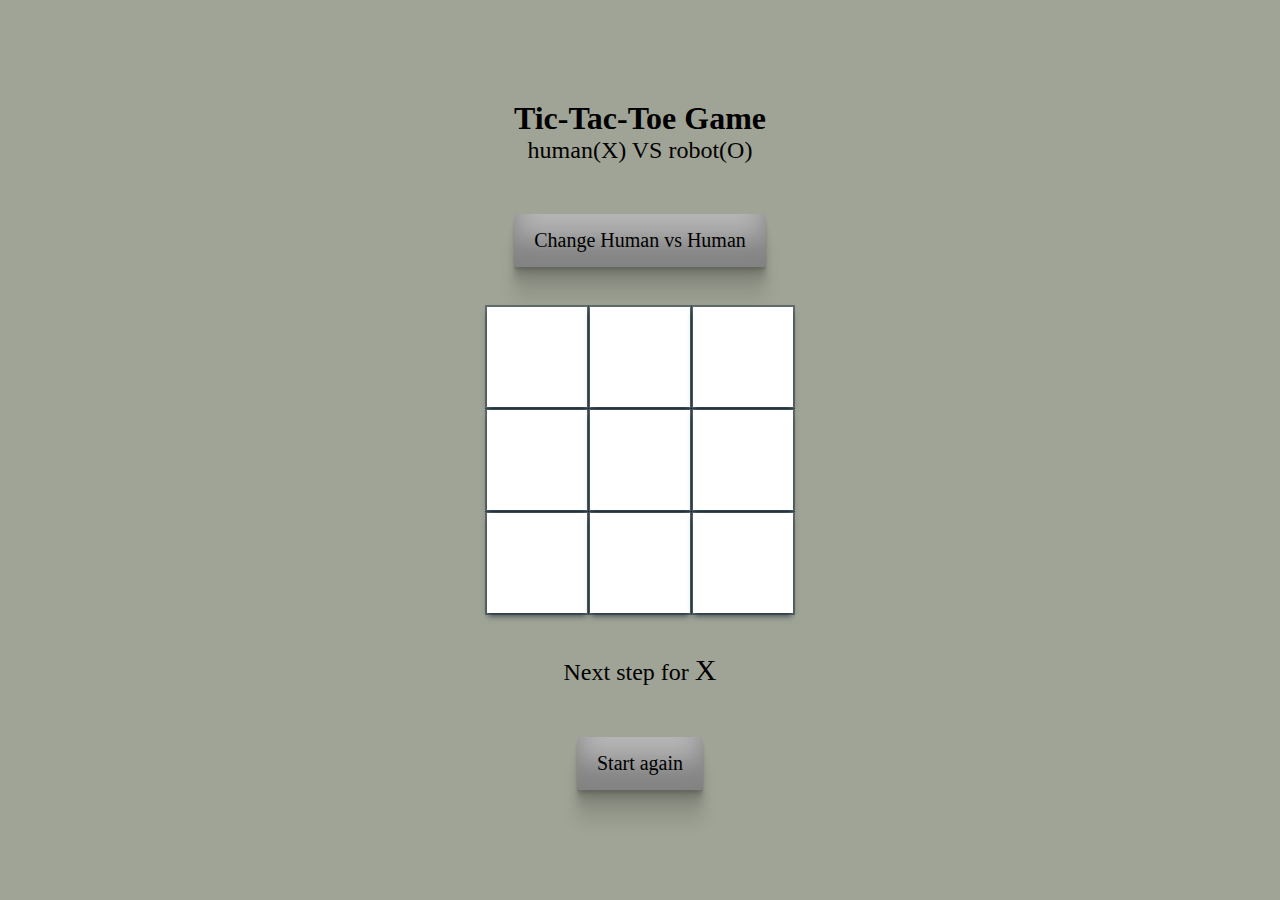
==== robot.html @ c77b11d5 "add feature humav VS robot" ====
<!DOCTYPE html>
<html lang="en">
	<head>
		<meta charset="UTF-8" />
		<meta name="viewport" content="width=device-width, initial-scale=1.0" />
		<meta http-equiv="X-UA-Compatible" content="ie=edge" />
		<title>Tic-Tac-Toe Game</title>
		<link rel="preconnect" href="https://fonts.googleapis.com" />
		<link rel="preconnect" href="https://fonts.gstatic.com" crossorigin />
		<link
			href="https://fonts.googleapis.com/css2?family=Permanent+Marker&family=Raleway:wght@700&family=Roboto:wght@400;500;700;900&display=swap"
			rel="stylesheet"
		/>
		<link rel="stylesheet" href="./css/styles.css" />
	</head>
	<body>
		<h1 class="title js-title">Tic-Tac-Toe Game</h1>
		<p class="step">human(X) VS robot(O)</p>
		<a href="./index.html" class="btn">Change Human vs Human</a>
		<ul class="list js-list">
			<li class="item js-item" data-id="1"></li>
			<li class="item js-item" data-id="2"></li>
			<li class="item js-item" data-id="3"></li>
			<li class="item js-item" data-id="4"></li>
			<li class="item js-item" data-id="5"></li>
			<li class="item js-item" data-id="6"></li>
			<li class="item js-item" data-id="7"></li>
			<li class="item js-item" data-id="8"></li>
			<li class="item js-item" data-id="9"></li>
		</ul>
		<p class="step">
			Next step for
			<span class="player js-player">X</span>
		</p>
		<button class="btn js-btn" type="button">Start again</button>

		<!-- Скрипти -->
		<script src="./js/robot.js" type="module"></script>
	</body>
</html>
---- css/styles.css ----
:root {
	--timing-function: cubic-bezier(0.4, 0, 0.2, 1);
	--animation-duration: 250ms;
}

body {
	background-color: rgb(160, 164, 150);
}

ul,
ol {
	list-style: none;
}

ul,
p,
h1 {
	margin: 0;
	padding: 0;
}

a {
	text-decoration: none;
	color: currentColor;
}

body {
	font-family: "Permanent Marker", cursive;
	text-align: center;
}

.list {
	margin: auto;
	margin-top: 40px;
	margin-bottom: 40px;
	width: 306px;
	display: flex;
	flex-wrap: wrap;
	gap: 3px;
	cursor: pointer;
}

.item {
	display: flex;
	justify-content: center;
	align-items: center;
	width: 100px;
	height: 100px;
	background-color: rgb(255, 255, 255);
	box-shadow: rgba(6, 24, 44, 0.4) 0px 0px 0px 2px, rgba(6, 24, 44, 0.65) 0px 4px 6px -1px,
		rgba(255, 255, 255, 0.08) 0px 1px 0px inset;

	font-size: 60px;
	font-weight: 500;
}
.title {
	margin-top: 100px;
	text-align: center;
}

.btn {
	display: inline-block;
	padding: 15px 20px;
	margin-top: 50px;
	/* margin-left: auto;
	margin-right: auto; */
	text-align: center;
	outline: none;
	border-radius: 4px;
	border: transparent;
	cursor: pointer;
	font-family: "Permanent Marker", cursive;
	font-size: 20px;
	font-weight: 500;
	letter-spacing: 0.4;
	background-color: #ccc;

	box-shadow: rgba(0, 0, 0, 0.17) 0px -23px 25px 0px inset, rgba(0, 0, 0, 0.15) 0px -36px 30px 0px inset,
		rgba(0, 0, 0, 0.1) 0px -79px 40px 0px inset, rgba(0, 0, 0, 0.06) 0px 2px 1px, rgba(0, 0, 0, 0.09) 0px 4px 2px,
		rgba(0, 0, 0, 0.09) 0px 8px 4px, rgba(0, 0, 0, 0.09) 0px 16px 8px, rgba(0, 0, 0, 0.09) 0px 32px 16px;
}
.step {
	font-size: 24px;
	font-weight: 500;
	text-align: center;
}
.player {
	font-size: 30px;
	font-weight: 500;
}
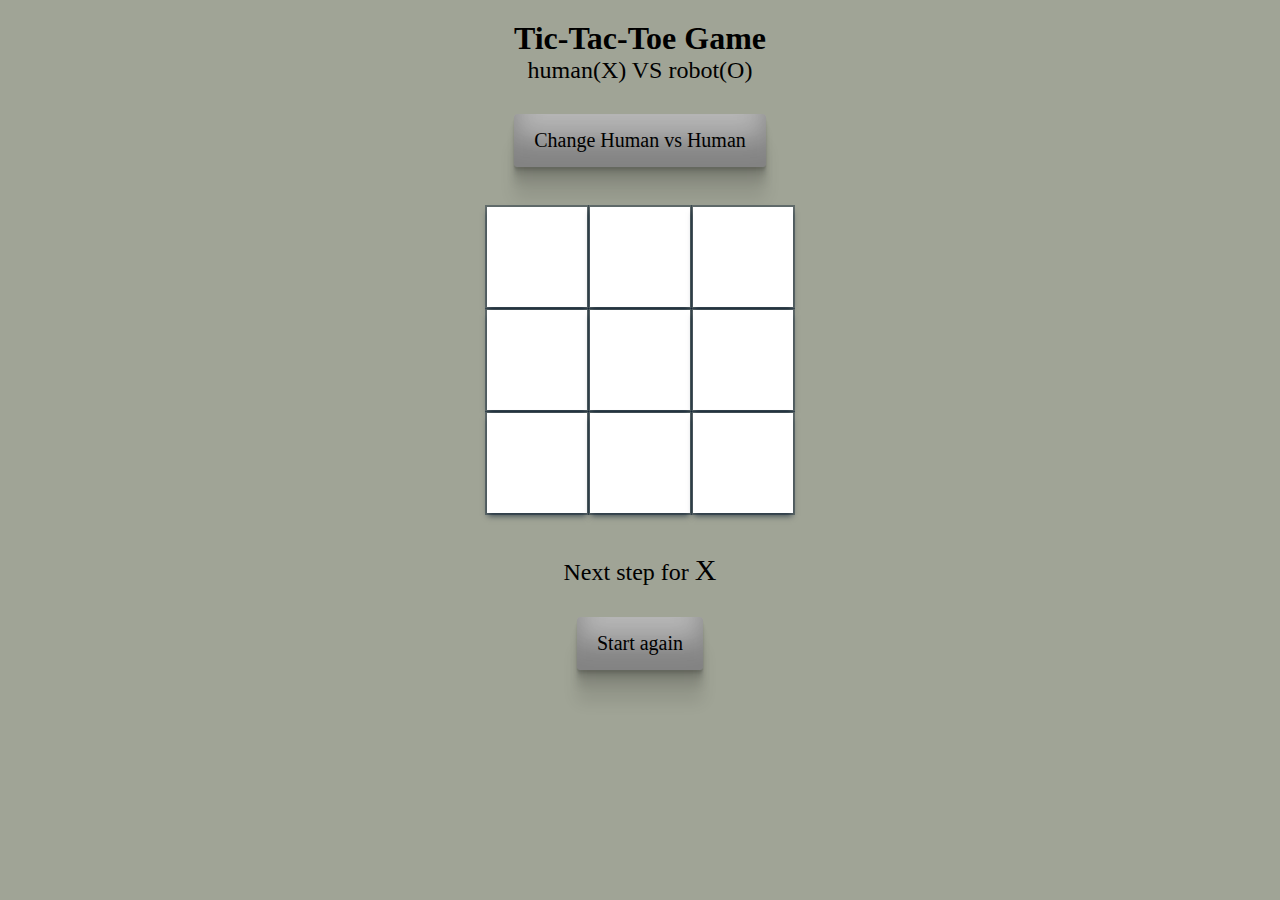
==== commit 2068a2b0: "add nice message Notify" ====
--- a/robot.html
+++ b/robot.html
@@ -35,6 +35,7 @@
 		<button class="btn js-btn" type="button">Start again</button>
 
 		<!-- Скрипти -->
+		<script src="./js/notiflix-aio-3.2.5.min.js"></script>
 		<script src="./js/robot.js" type="module"></script>
 	</body>
 </html>
--- a/css/styles.css
+++ b/css/styles.css
@@ -54,16 +54,14 @@
 	font-weight: 500;
 }
 .title {
-	margin-top: 100px;
+	margin-top: 20px;
 	text-align: center;
 }
 
 .btn {
 	display: inline-block;
 	padding: 15px 20px;
-	margin-top: 50px;
-	/* margin-left: auto;
-	margin-right: auto; */
+	margin-top: 30px;
 	text-align: center;
 	outline: none;
 	border-radius: 4px;
